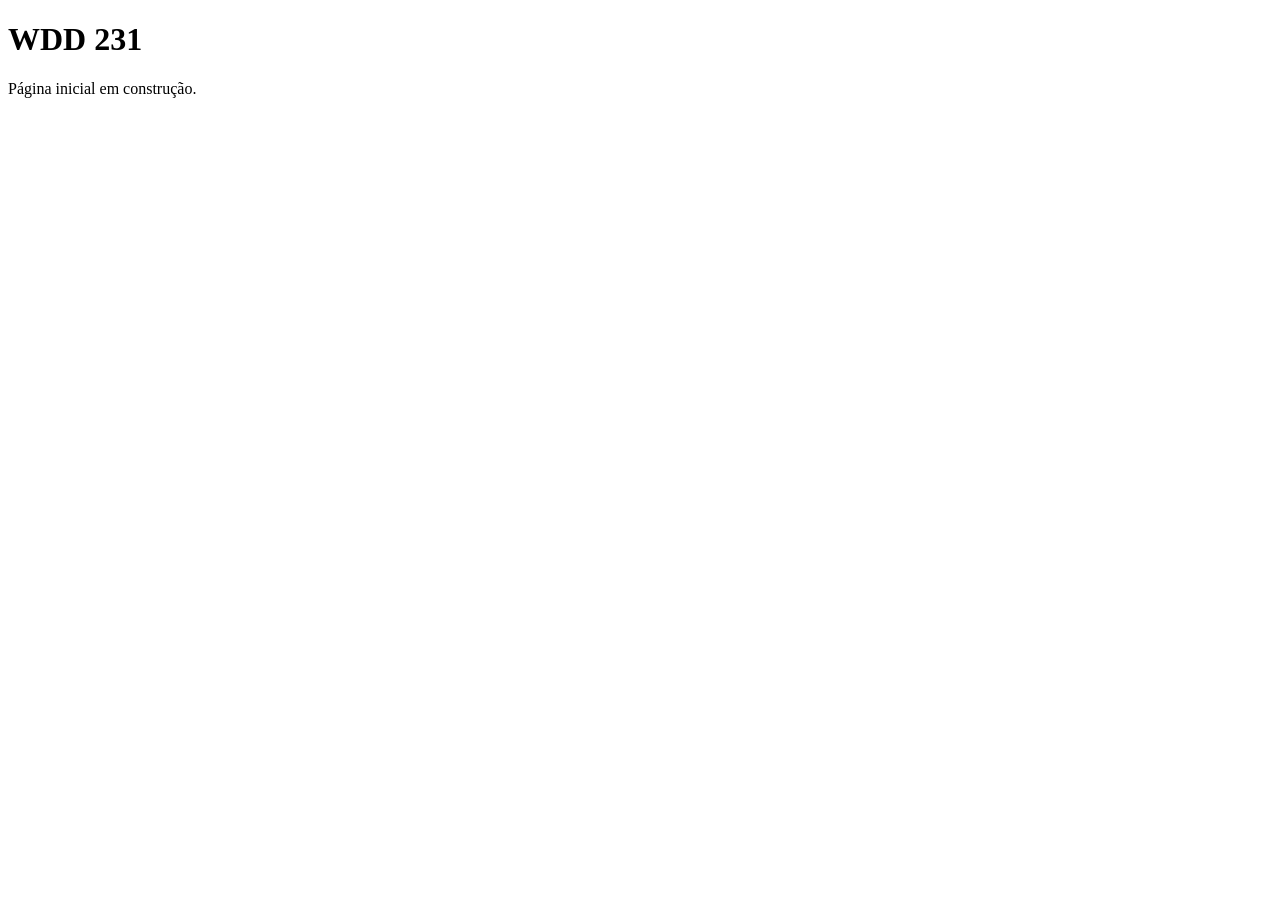
==== index.html @ 212ca54e "chore: estrutura inicial do repositorio wdd231" ====
<!DOCTYPE html>
<html lang="pt-BR">
<head>
  <meta charset="UTF-8">
  <meta name="viewport" content="width=device-width, initial-scale=1.0">
  <title>WDD 231 | Julio</title>
</head>
<body>
  <h1>WDD 231</h1>
  <p>Página inicial em construção.</p>
</body>
</html>
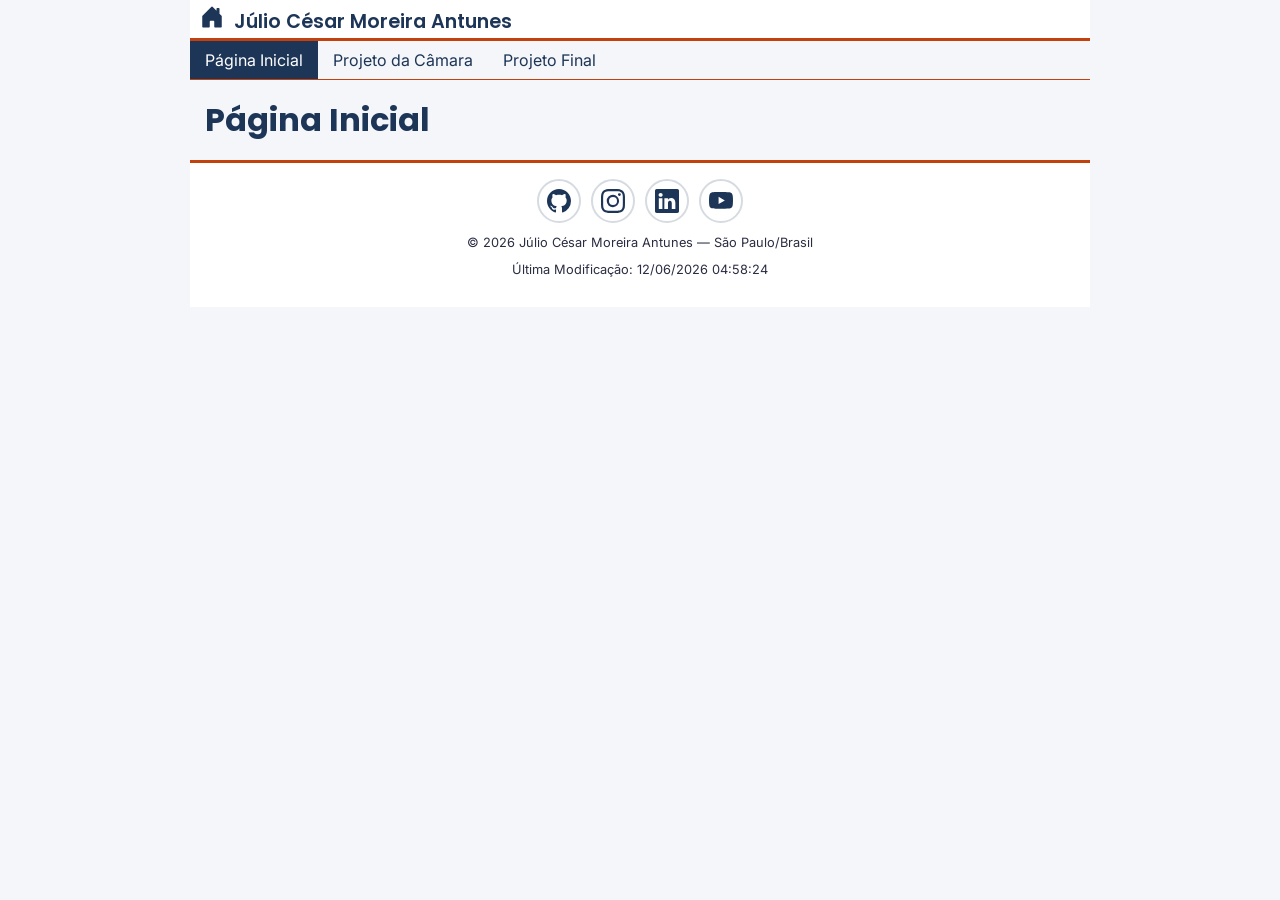
==== commit d65f5f78: "feat: cabecalho, navegacao responsiva e rodape" ====
--- a/index.html
+++ b/index.html
@@ -4,9 +4,54 @@
   <meta charset="UTF-8">
   <meta name="viewport" content="width=device-width, initial-scale=1.0">
   <title>WDD 231 | Julio</title>
+
+  <link href="https://fonts.googleapis.com/css2?family=Inter:wght@400;600&family=Poppins:wght@600;700&display=swap" rel="stylesheet">
+
+  <link rel="stylesheet" href="estilos/normalize.css">
+  <link rel="stylesheet" href="estilos/telas-pequenas.css">
+  <link rel="stylesheet" href="estilos/telas-grandes.css">
+  <script defer src="scripts/navegacao.js"></script>
+
 </head>
 <body>
-  <h1>WDD 231</h1>
-  <p>Página inicial em construção.</p>
+  
+  <header>
+    <img src="imagens/logo.svg" width="1" height="1" alt="Logo do site">
+    <span>Júlio César Moreira Antunes</span>
+    <button id="botao-de-nav" class="hamburger" aria-label="Navegação"></button>
+  </header>
+
+  <nav id="barra-navegacao" class="navegacao">
+    <ul>
+      <li class="atual"><a href="index.html">Página Inicial</a></li>
+      <li><a href="#">Projeto da Câmara</a></li>
+      <li><a href="#">Projeto Final</a></li>
+    </ul >
+  </nav>
+
+  <main>
+    <h1>Página Inicial</h1>
+
+  </main>
+  <footer>
+    <div class="social">
+      <a href="https://github.com/juliosud17" target="_blank" rel="noopener noreferrer">
+        <img src="imagens/github.svg" width="16" height="16" alt="GitHub">
+      </a>
+      <a href="https://www.instagram.com/juliocesarantunes/" target="_blank" rel="noopener noreferrer">
+        <img src="imagens/instagram.svg" width="16" height="16" alt="Instagram">
+      </a>
+      <a href="https://www.linkedin.com/in/julio-césar-moreira-antunes-0a8b6b20a/" target="_blank" rel="noopener noreferrer">
+        <img src="imagens/linkedin.svg" width="16" height="16" alt="LinkedIn">
+      </a>
+      <a href="https://www.youtube.com" target="_blank" rel="noopener noreferrer">
+        <img src="imagens/youtube.svg" width="16" height="16" alt="YouTube">
+      </a>
+    </div>
+
+    <p>&copy; <span id="anoatual"></span> Júlio César Moreira Antunes — São Paulo/Brasil</p>
+    <p id="ultimaModificacao">Última Modificação: <span id="dataModificacao"></span></p>
+  </footer>
+
 </body>
 </html>
--- a/estilos/telas-pequenas.css
+++ b/estilos/telas-pequenas.css
@@ -0,0 +1,147 @@
+/************ esquema de cores *************/
+:root {
+    --cor-primaria: #1d3557;
+    --cor-secundaria: #457b9d;
+    --cor-destaque: #c2410c;
+    --cor-texto: #2b2d42;
+    --cor-fundo: #f4f6f9;
+    --cor-clara: #ffffff;
+    --cor-borda: #d6dbe1;
+
+    /************ web fonts *************/
+    --fonte-titulos: 'Poppins', sans-serif;
+    --fonte-texto: 'Inter', sans-serif;
+}
+
+* {
+    box-sizing: border-box;
+}
+
+body {
+    font-family: var(--fonte-texto);
+    color: var(--cor-texto);
+    background-color: var(--cor-fundo);
+}
+
+h1, h2, h3 {
+    font-family: var(--fonte-titulos);
+    color: var(--cor-primaria);
+}
+
+/************ cabeçalho *************/
+
+header {
+    display: grid;
+    grid-template-columns: 24px auto 44px;
+    padding: 5px 5px 5px 10px;
+    background-color: var(--cor-clara);
+    border-bottom: 3px solid var(--cor-destaque);
+    column-gap: 10px;
+    align-items: end;
+}
+
+header img {
+    display: block;
+    width: 100%;
+    height: auto;
+    padding-bottom: 4px;
+}
+
+header span {
+    font-size: 1.2rem;
+    font-family: var(--fonte-titulos);
+    font-weight: 600;
+    color: var(--cor-primaria);
+}
+
+.hamburger {
+   background: none;
+   border: none;
+   color: var(--cor-primaria);
+   cursor: pointer;
+   width: 44px;
+   height: 44px;
+}
+
+.hamburger::after {
+    content: "\2630";
+    font-size: 2rem;
+}
+
+.hamburger.exibir::after {
+    content:"\00D7";
+}
+
+/************ navegação *************/
+
+.navegacao {
+    display: none;
+}
+
+.navegacao.exibir {
+    display: block;
+}
+
+.navegacao ul {
+    list-style-type: none;
+    margin: 0;
+    padding: 0;
+}
+
+.navegacao a {
+    display: block;
+    padding: 10px 15px;
+    text-decoration: none;
+    color: var(--cor-primaria);
+    border-bottom: 1px solid var(--cor-borda);
+}
+
+.navegacao li.atual a{
+    background-color: var(--cor-primaria);
+    color: var(--cor-clara);
+}
+
+h1 {
+    margin-left: 15px;
+}
+
+.navegacao a:hover {
+    background-color: var(--cor-primaria);
+    color: var(--cor-clara);
+}
+
+/************ footer *************/
+
+footer {
+    text-align: center;
+    padding: 1rem 10px;
+    background-color: var(--cor-clara);
+    border-top: 3px solid var(--cor-destaque);
+    font-size: 0.8rem;
+}
+
+.social {
+    display: flex;
+    justify-content: center;
+    column-gap: 10px;}
+
+.social a {
+    display: flex;
+    justify-content: center;
+    align-items: center;
+    border: 2px solid var(--cor-borda);
+    border-radius: 50%;
+    width: 44px;
+    height: 44px;   
+    text-decoration: none;
+    color: var(--cor-primaria);
+}
+
+.social img {
+    width: 24px;
+    height: 24px;
+}
+
+.social a:hover {
+    background-color: var(--cor-secundaria);
+}
--- a/estilos/telas-grandes.css
+++ b/estilos/telas-grandes.css
@@ -0,0 +1,28 @@
+@media only screen and (min-width: 608px) {
+    
+    header,main,nav,footer {
+        max-width: 900px;
+        margin: 0 auto;
+    }
+
+    header{
+        grid-template-columns: 24px auto;
+    }
+    .hamburger {
+        display: none;
+    }
+
+    .navegacao {
+        display: block;
+        border-bottom: 1px solid var(--cor-destaque);
+    }
+
+    .navegacao ul {
+        display: flex;
+    }
+
+    .navegacao a{
+        border: none;
+    }
+}
+
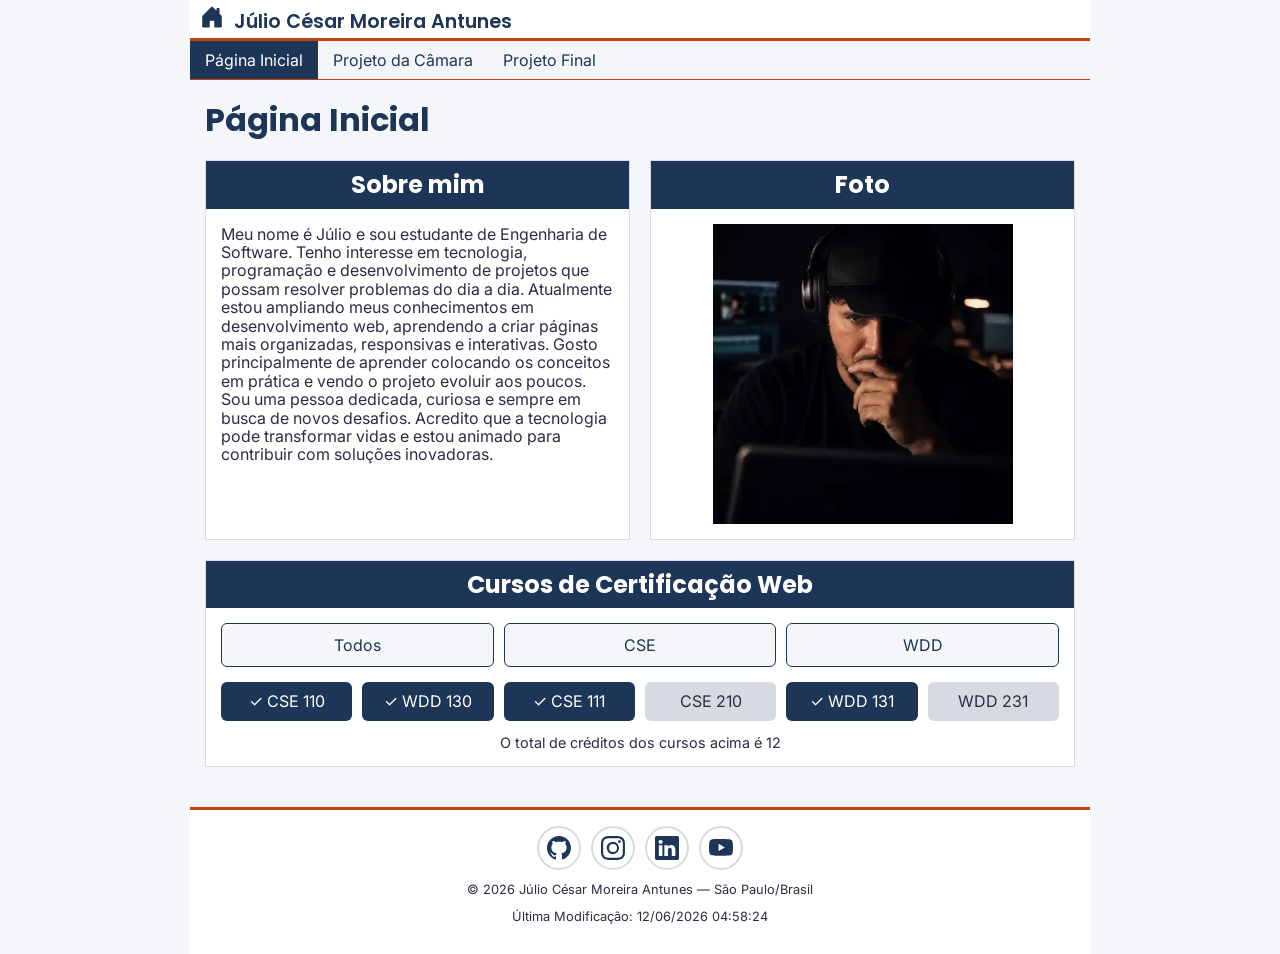
==== commit dd93240e: "feat: secoes do main, cursos com filtro e total de creditos" ====
--- a/index.html
+++ b/index.html
@@ -3,6 +3,11 @@
 <head>
   <meta charset="UTF-8">
   <meta name="viewport" content="width=device-width, initial-scale=1.0">
+  <meta
+        name="description"
+        content="WDD 231 – Desenvolvimento Frontend para Web I."
+    >
+    <meta name="author" content="Júlio César Moreira Antunes">
   <title>WDD 231 | Julio</title>
 
   <link href="https://fonts.googleapis.com/css2?family=Inter:wght@400;600&family=Poppins:wght@600;700&display=swap" rel="stylesheet">
@@ -11,12 +16,15 @@
   <link rel="stylesheet" href="estilos/telas-pequenas.css">
   <link rel="stylesheet" href="estilos/telas-grandes.css">
   <script defer src="scripts/navegacao.js"></script>
+  <script defer src="scripts/data.js"></script>
+  <script defer src="scripts/curso.js"></script>
+
 
 </head>
 <body>
   
   <header>
-    <img src="imagens/logo.svg" width="1" height="1" alt="Logo do site">
+    <img src="imagens/logo.svg" width="24" height="24" alt="Logo do site">
     <span>Júlio César Moreira Antunes</span>
     <button id="botao-de-nav" class="hamburger" aria-label="Navegação"></button>
   </header>
@@ -26,11 +34,37 @@
       <li class="atual"><a href="index.html">Página Inicial</a></li>
       <li><a href="#">Projeto da Câmara</a></li>
       <li><a href="#">Projeto Final</a></li>
-    </ul >
+    </ul>
   </nav>
 
   <main>
     <h1>Página Inicial</h1>
+    
+    <section class="sobre">
+      <h2>Sobre mim</h2>
+      <p>Meu nome é Júlio e sou estudante de Engenharia de Software. Tenho interesse em tecnologia, programação e desenvolvimento de projetos que possam resolver problemas do dia a dia. Atualmente estou ampliando meus conhecimentos em desenvolvimento web, aprendendo a criar páginas mais organizadas, responsivas e interativas. Gosto principalmente de aprender colocando os conceitos em prática e vendo o projeto evoluir aos poucos.
+      Sou uma pessoa dedicada, curiosa e sempre em busca de novos desafios. Acredito que a tecnologia pode transformar vidas e estou animado para contribuir com soluções inovadoras.</p>
+    </section>
+
+    <section class="foto">
+      <h2>Foto</h2>
+      <img src="imagens/foto-julio.webp" width="300" height="300" alt="Foto de Júlio César Moreira Antunes">
+    </section>
+
+    <section class="cursos">
+      <h2>Cursos de Certificação Web</h2>
+      <div class="filtros">
+        <button id="todos">Todos</button>
+        <button id="cse">CSE</button>
+        <button id="wdd">WDD</button>
+      </div>
+      <div id="lista-cursos">
+        <!-- Os cursos serão inseridos aqui pelo JavaScript -->
+      </div>
+      <p>O total de créditos dos cursos acima é <span id="total-creditos">0</span></p>
+    </section>
+
+
 
   </main>
   <footer>
@@ -44,7 +78,7 @@
       <a href="https://www.linkedin.com/in/julio-césar-moreira-antunes-0a8b6b20a/" target="_blank" rel="noopener noreferrer">
         <img src="imagens/linkedin.svg" width="16" height="16" alt="LinkedIn">
       </a>
-      <a href="https://www.youtube.com" target="_blank" rel="noopener noreferrer">
+      <a href="https://www.youtube.com/@JulioCesar-jn2ue" target="_blank" rel="noopener noreferrer">
         <img src="imagens/youtube.svg" width="16" height="16" alt="YouTube">
       </a>
     </div>
--- a/estilos/telas-pequenas.css
+++ b/estilos/telas-pequenas.css
@@ -99,16 +99,93 @@
 .navegacao li.atual a{
     background-color: var(--cor-primaria);
     color: var(--cor-clara);
-}
-
-h1 {
-    margin-left: 15px;
-}
-
+    }
+    
 .navegacao a:hover {
     background-color: var(--cor-primaria);
     color: var(--cor-clara);
 }
+
+/************ main *************/
+
+main {
+    padding: 0 15px 20px;
+}
+
+main section {
+    background-color: var(--cor-clara);
+    border: 1px solid var(--cor-borda);
+    margin-bottom: 20px;
+}
+
+main h2 {
+    margin: 0;
+    padding: 10px;
+    text-align: center;
+    background-color: var(--cor-primaria);
+    color: var(--cor-clara);
+}
+
+.sobre p {
+    padding: 0 15px;
+}
+
+.foto img {
+    display: block;
+    max-width: 100%;
+    height: auto;
+    margin: 15px auto;
+}
+
+/************ cursos *************/
+
+.filtros {
+    display: flex;
+    gap: 10px;
+    padding: 15px;
+}
+
+.filtros button {
+    flex: 1;
+    min-height: 44px;
+    font-family: var(--fonte-texto);
+    background-color: var(--cor-fundo);
+    color: var(--cor-primaria);
+    border: 1px solid var(--cor-primaria);
+    border-radius: 6px;
+    cursor: pointer;
+}
+
+.filtros button:hover {
+    background-color: var(--cor-secundaria);
+    color: var(--cor-clara);
+}
+
+#lista-cursos {
+    display: grid;
+    grid-template-columns: repeat(auto-fit, minmax(100px, 1fr));
+    gap: 10px;
+    padding: 0 15px;
+}
+
+.cartao-curso {
+    padding: 10px;
+    text-align: center;
+    border-radius: 6px;
+    background-color: var(--cor-borda);
+    color: var(--cor-texto);
+}
+
+.cartao-curso.concluido {
+    background-color: var(--cor-primaria);
+    color: var(--cor-clara);
+}
+
+.cursos p {
+    text-align: center;
+    font-size: 0.9rem;
+}
+
 
 /************ footer *************/
 
--- a/estilos/telas-grandes.css
+++ b/estilos/telas-grandes.css
@@ -24,5 +24,17 @@
     .navegacao a{
         border: none;
     }
+
+        main {
+        display: grid;
+        grid-template-columns: 1fr 1fr;
+        column-gap: 20px;
+    }
+
+    main h1,
+    .cursos {
+        grid-column: 1 / -1;
+    }
+
 }
 
